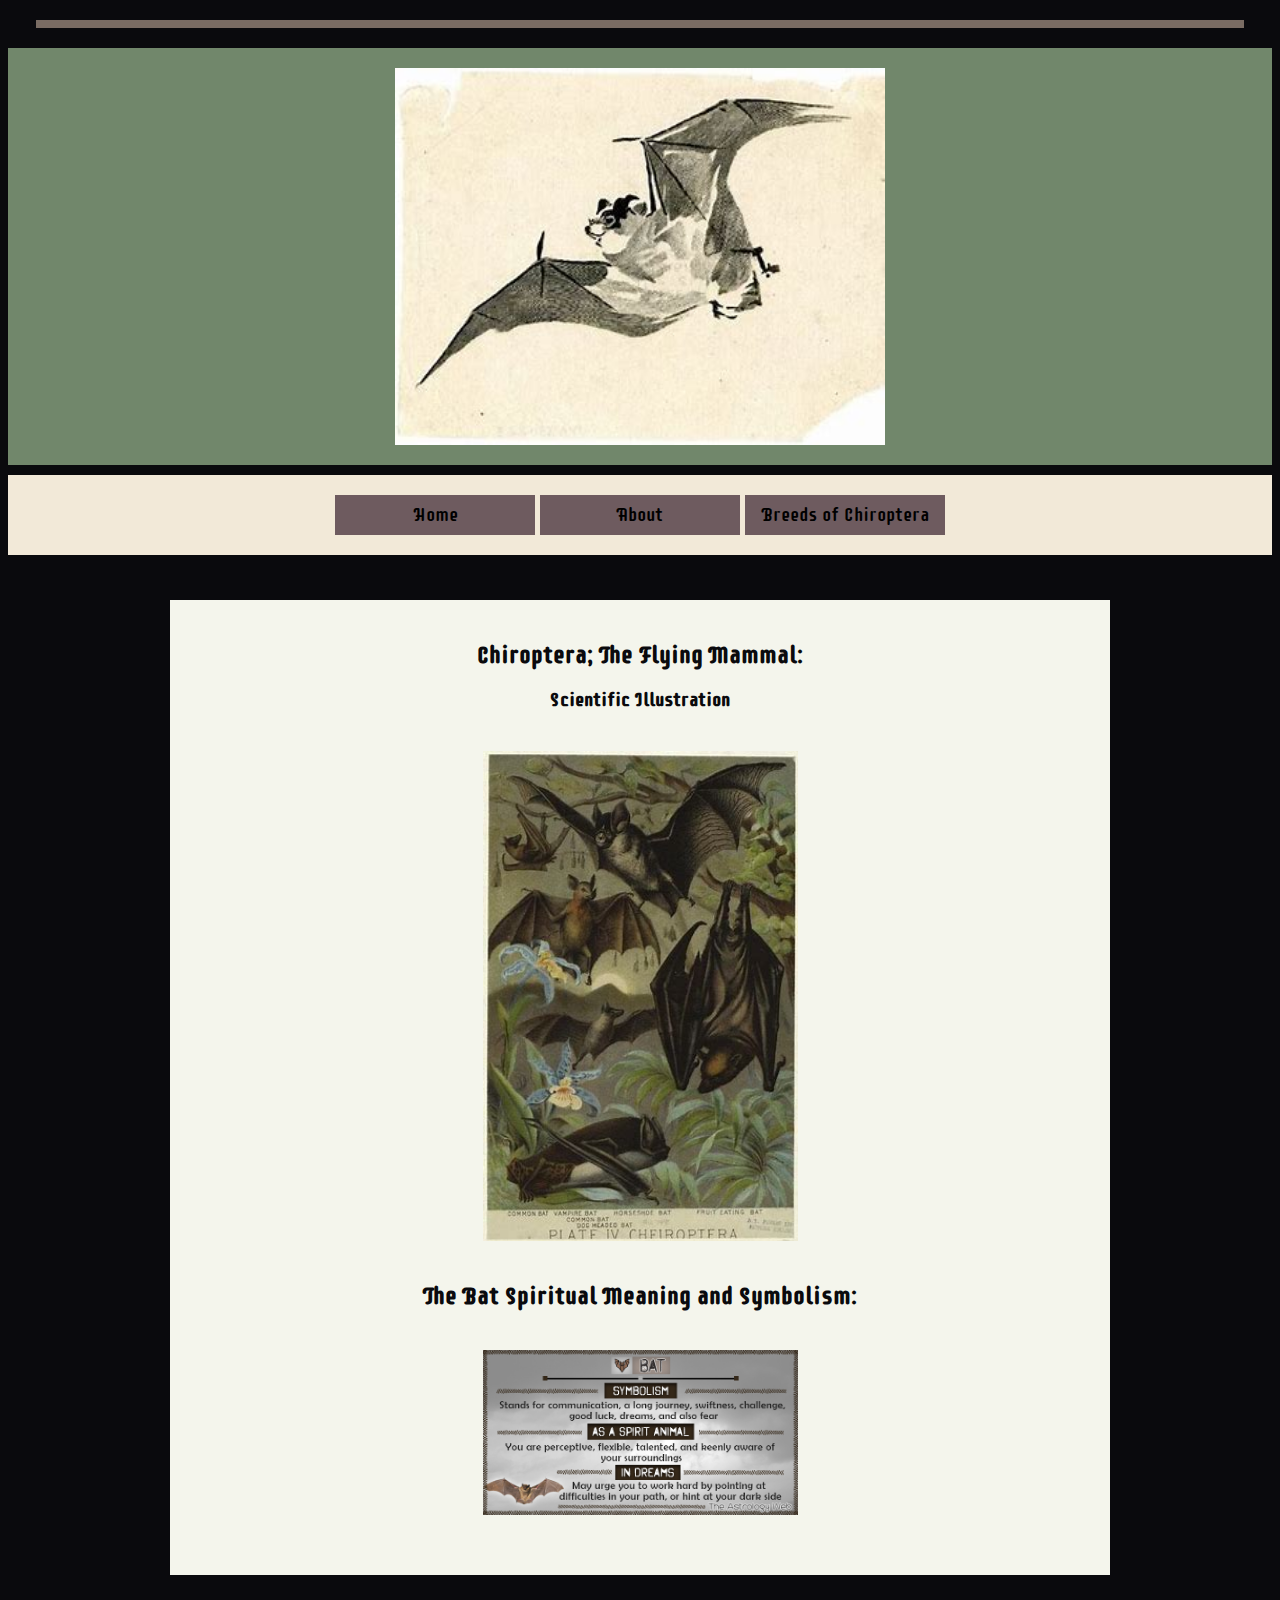
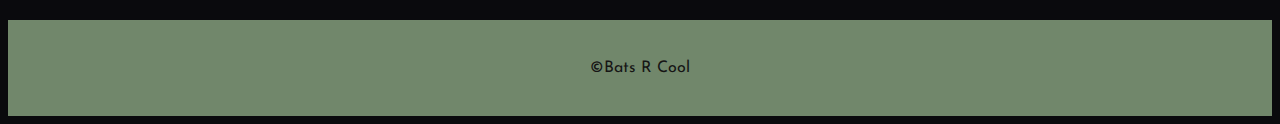
==== project2/index.html @ e2e4bf60 "updates" ====
<!DOCTYPE html>
<html lang="en">
<head>
    <meta charset="UTF-8">
    <meta http-equiv="X-UA-Compatible" content="IE=edge">
    <meta name="viewport" content="width, initial-scale=1.0">
    <title>Widgets and Things</title>
    <link rel="preconnect" href="https://fonts.googleapis.com">
    <link rel="preconnect" href="https://fonts.gstatic.com" crossorigin>
    <link href="https://fonts.googleapis.com/css2?family=Josefin+Sans&family=Supermercado+One&display=swap" rel="stylesheet">
    <link rel="stylesheet" href="css/styles.css">

</head>
<body>
    <div id="container"></div>
    <header>
        <img src="images/Bat Logo Image.jfif" alt="Bat Logo">
    </header> 
    <nav>
        <a href="index.html">Home</a>
        <a href="about.html">About</a>
        <a href="Breeds_of_Chiroptera.html">Breeds of Chiroptera</a>
    </nav>  
    <main>
        <h2>Chiroptera; The Flying Mammal:</h2>
        <h3>Scientific Illustration</h3>
        <img src="images/OIP.jfif" alt="Bat">
    
        <h2> The Bat Spiritual Meaning and Symbolism:</h2>
        <img src="images/Bat-Symbolism-Spirit-Animal-Dream.jpg" alt= "bat spiritual">
        
       
 
    </main>
    <footer>&copy;Bats R Cool</footer>
 </div>
</body>
</html>
---- project2/css/styles.css ----
body {
    background-color: #0A0A0D;
    font-family: 'Josefin Sans', sans-serif;
}

h2, h3 {
    text-align: center;
    color: #0A0A0D;
    font-family: 'Supermercado One', cursive;
}

#container {
    background-color: #beb8b8;
    width: 1200px;
    margin: 20px auto;
    border: 4px solid#7A6C63;
}

header {
    background-color:#71876B;
    padding: 20px;
}

header img {
    display: block;
    margin: 0 auto;
    width: 40%;
}

nav {
    background-color: #F2E9D8;
    padding: 20px 0;
    text-align: center;
    margin: 10px 0;
}

nav a {
    display: inline-block;
    background-color: #6E5B5F;
    height: 40px;
    width: 200px;
    line-height: 40px;
    font-size: 1.2em;
    color:black;
    text-decoration: none;
    font-family: 'Supermercado One', cursive;
}

nav a:hover {
    background-color: rgb(248, 241, 200);
    color: black;
}

main {
    background-color:rgb(244, 245, 236);
    width: 900px;
    margin: 45px auto;
    padding: 20px;
    border: 4px #d6fcf6;
}

main img {
    display: block;
    margin: 40px auto;
    width: 35%;
    background-color:#6F5757;
    border-radius: #d9dfde;
}

footer {
    background-color:#71876B;
    color:rgb(22, 21, 21);
    padding: 40px;
    text-align: center;
    margin-top: 25px;
}

.active {
    background-color: rgb(203, 227, 230);
    color: black;  
}

.pstyle {
    background-color: rgb(203, 227, 230);
    color: rgb(22, 21, 21);
}
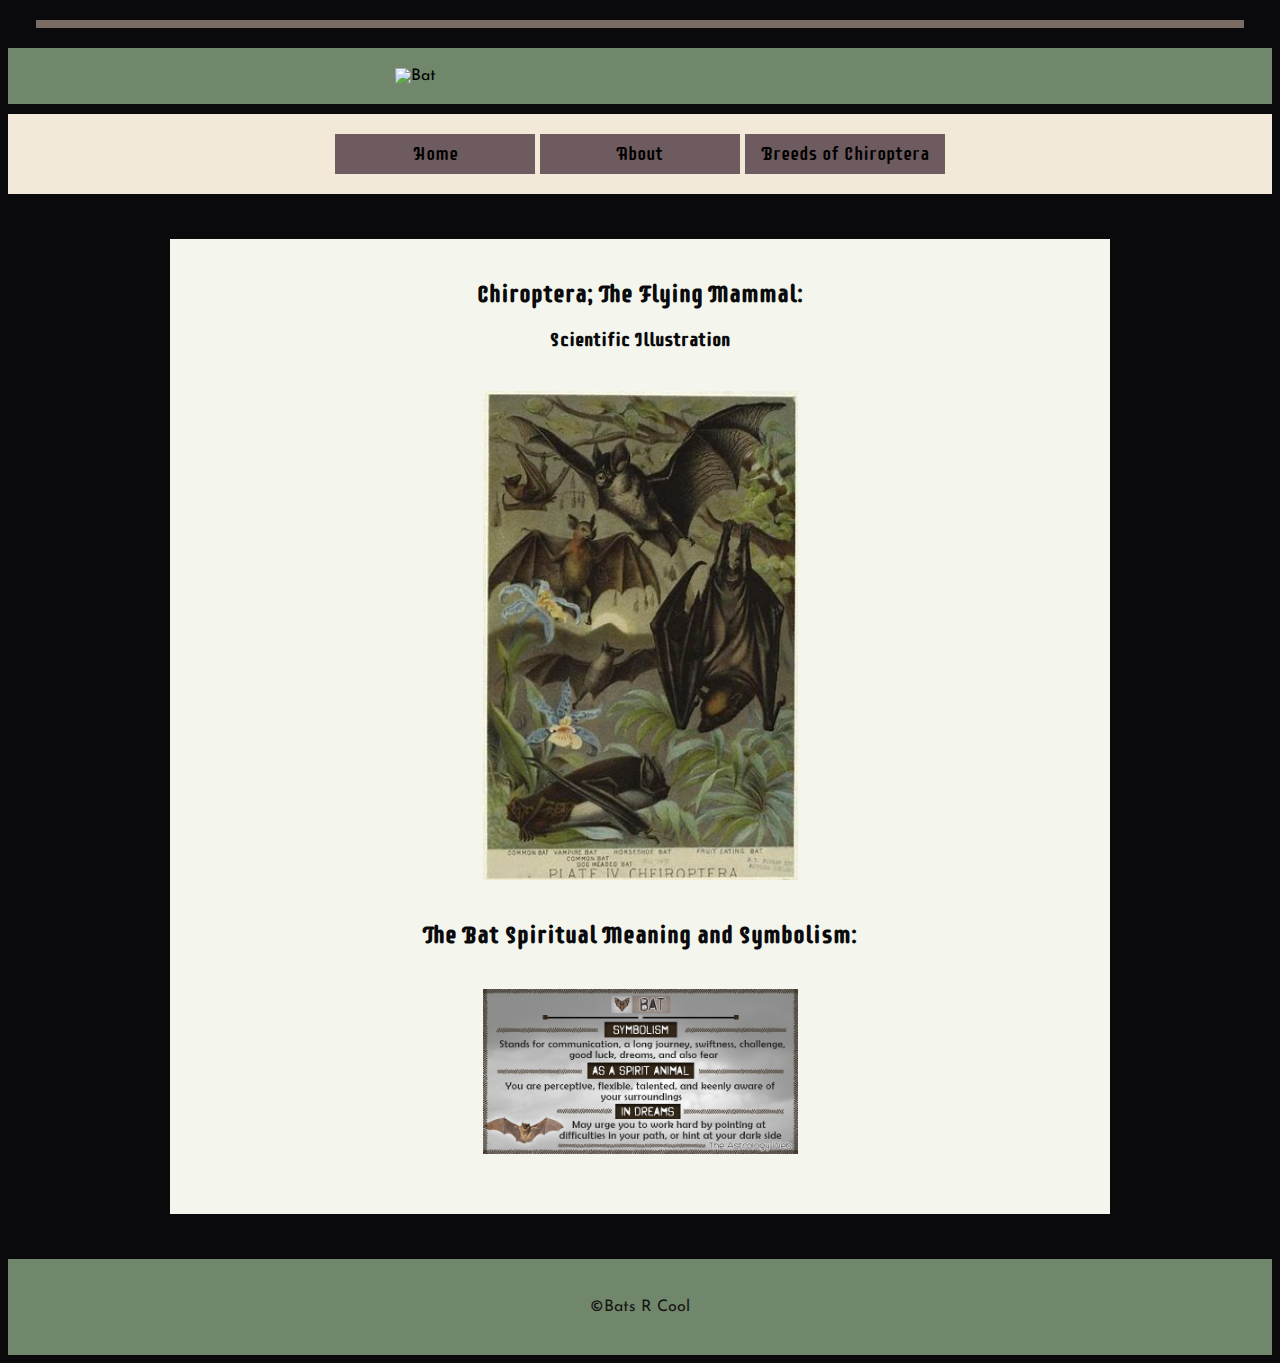
==== commit ccdfbeab: "updates" ====
--- a/project2/index.html
+++ b/project2/index.html
@@ -14,7 +14,7 @@
 <body>
     <div id="container"></div>
     <header>
-        <img src="images/Bat Logo Image.jfif" alt="Bat Logo">
+        <img src="images/Bat_Image.jfif" alt="Bat">
     </header> 
     <nav>
         <a href="index.html">Home</a>
@@ -33,6 +33,5 @@
  
     </main>
     <footer>&copy;Bats R Cool</footer>
- </div>
 </body>
 </html>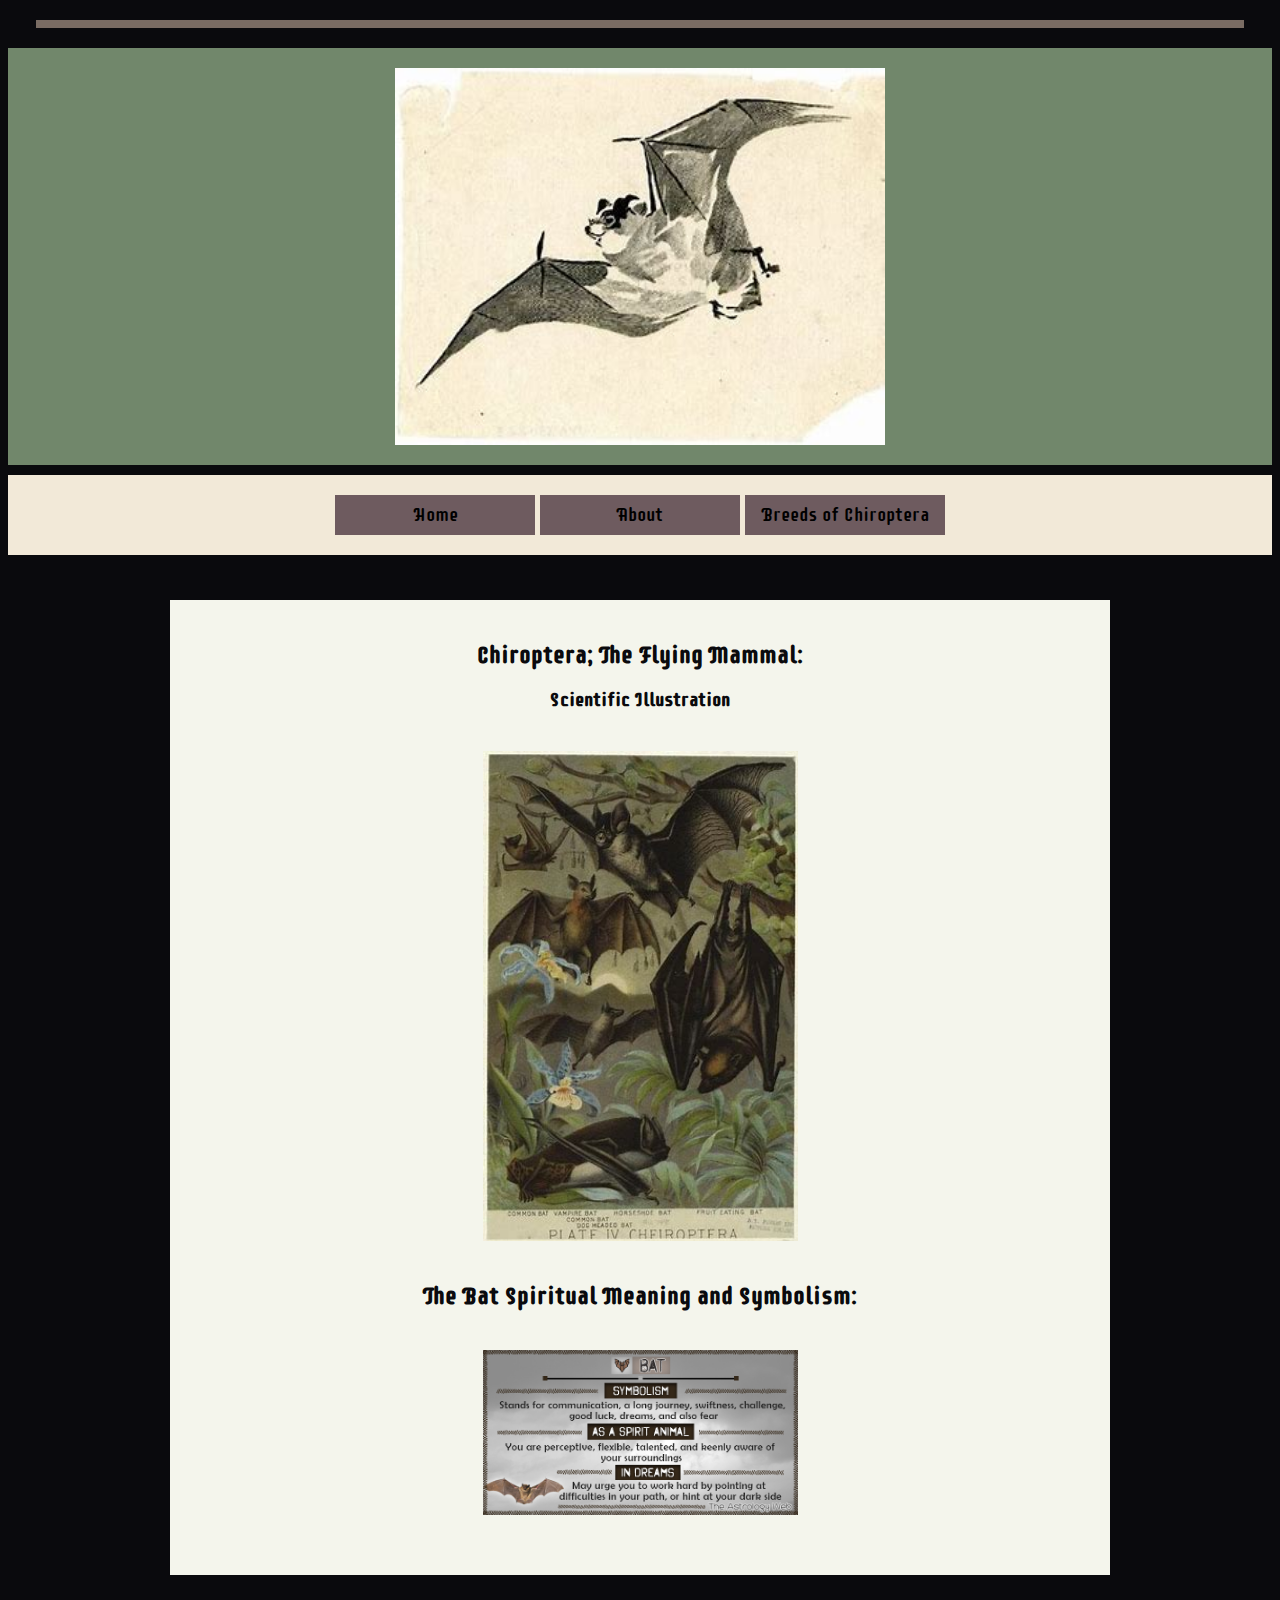
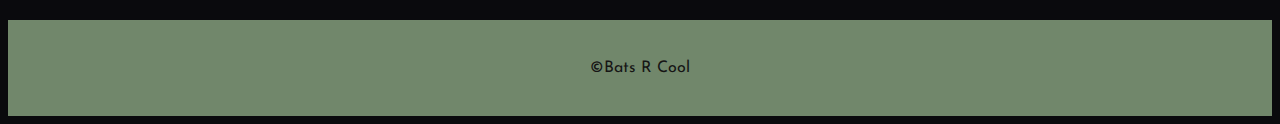
==== commit dd20f5e0: "updates" ====
--- a/project2/index.html
+++ b/project2/index.html
@@ -14,7 +14,7 @@
 <body>
     <div id="container"></div>
     <header>
-        <img src="images/Bat_Image.jfif" alt="Bat">
+        <img src="images/bat_image.jpg" alt="Bat">
     </header> 
     <nav>
         <a href="index.html">Home</a>
@@ -33,5 +33,6 @@
  
     </main>
     <footer>&copy;Bats R Cool</footer>
+ </div>
 </body>
 </html>